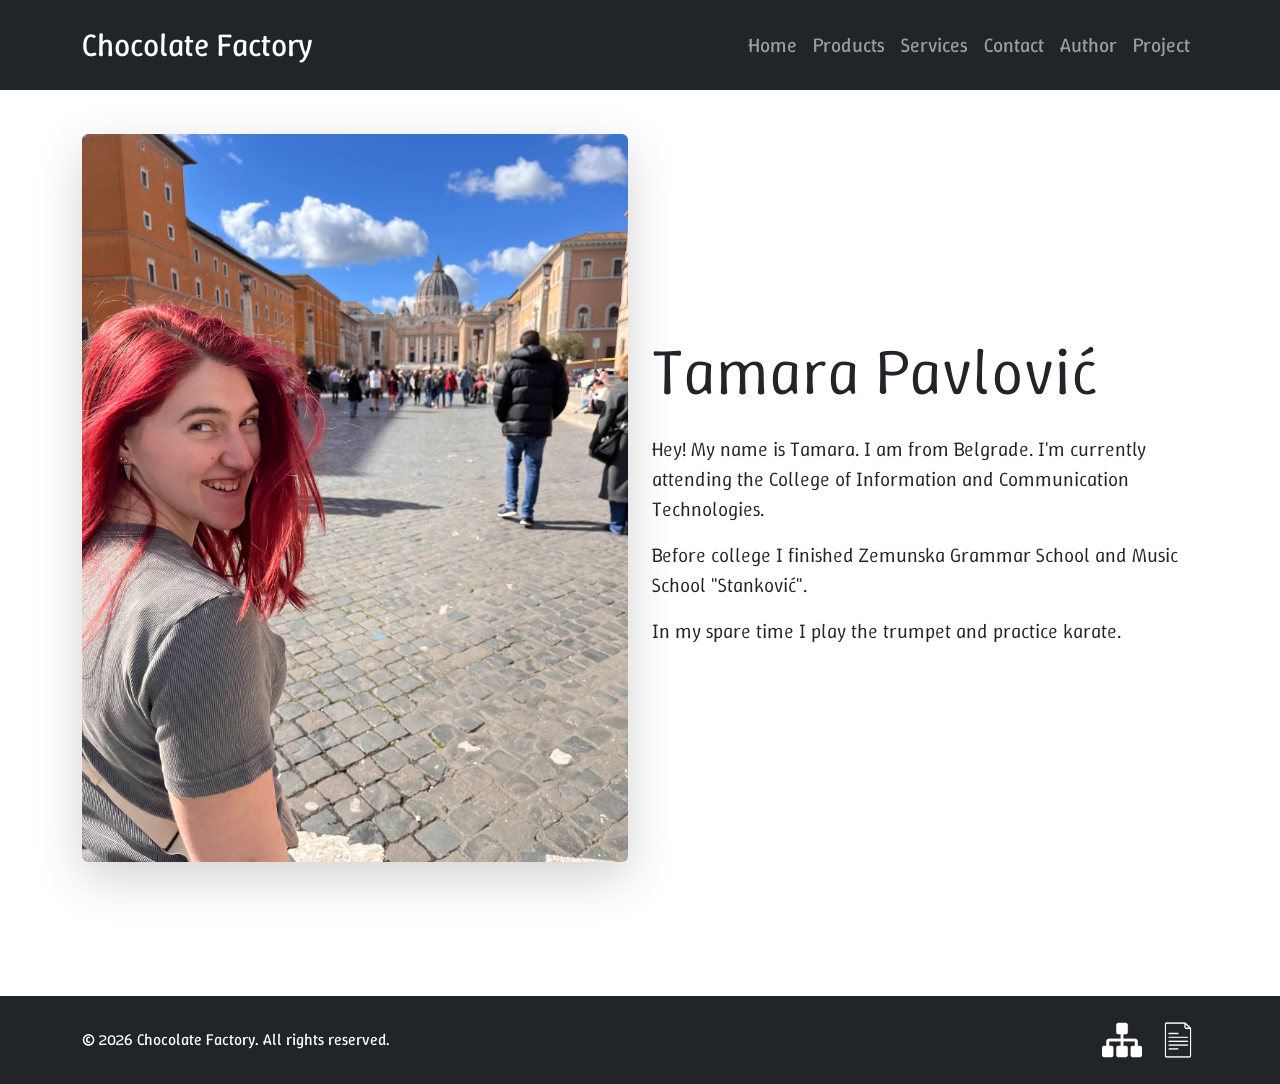
==== author.html @ e6eb34b3 "Add files via upload" ====
<!DOCTYPE html>
<html lang="en">
<head>
    <meta charset="UTF-8">
    <meta name="viewport" content="width=device-width, initial-scale=1.0">
    <title>Author | Chocolate Factory</title>
    <link rel="icon" type="image/x-icon" href="assets/images/favicon.png">
    <link href="https://cdn.jsdelivr.net/npm/bootstrap@5.3.7/dist/css/bootstrap.min.css" rel="stylesheet">
    <link rel="stylesheet" href="assets/css/main.css">
    <link rel="preconnect" href="https://fonts.googleapis.com">
    <link href="https://fonts.googleapis.com/css2?family=Winky+Sans:wght@300..900&display=swap" rel="stylesheet">
</head>

<body>

<header id="header">
    <nav class="navbar navbar-expand-lg navbar-dark bg-dark fixed-top py-3">
        <div class="container">
            <a class="navbar-brand fs-2" href="#">
                Chocolate Factory
            </a>
            <div class="topnav">
                <button class="navbar-toggler" type="button" onclick="myFunction()">
                    <span class="navbar-toggler-icon"></span>
                </button>
            </div>
            <div class="navbar-collapse  nav" id="mainNav">
                <ul class="navbar-nav ms-auto fs-5" id = 'navigation'>
                <!--
                    <li class="nav-item">
                        <a class="nav-link" href="#product-overview">Home</a>
                    </li>

                    <li class="nav-item">
                        <a class="nav-link" href="#products">Products</a>
                    </li>

                    <li class="nav-item">
                        <a class="nav-link" href="#services">Services</a>
                    </li>

                    <li class="nav-item">
                        <a class="nav-link" href="#contact">Contact</a>
                    </li>

                    <li class="nav-item">
                        <a class="nav-link" href="#author">Author</a>
                    </li>
                -->
                </ul>
            </div>
        </div>
    </nav>

</header>

<main>

    <section class="author-page py-5">

        <div class="container">

            <div class="row align-items-center min-vh-100">

                <div class="col-lg-6 mb-4 mb-lg-0">

                    <img src="assets/images/author.jpg"
                         alt="Author Tamara Pavlović"
                         class="img-fluid rounded shadow-lg">

                </div>

                <div class="col-lg-6 text-center text-lg-start">

                    <h1 class="display-3 mb-4">
                        Tamara Pavlović
                    </h1>

                    <p class="lead">
                        Hey! My name is Tamara. I am from Belgrade.
                        I'm currently attending the College of Information
                        and Communication Technologies.
                    </p>

                    <p class="lead">
                        Before college I finished Zemunska Grammar School
                        and Music School "Stanković".
                    </p>

                    <p class="lead">
                        In my spare time I play the trumpet
                        and practice karate.
                    </p>

                </div>

            </div>

        </div>

    </section>

</main>
<footer class="bg-dark text-white py-4">
    <div class="container d-flex flex-column flex-md-row justify-content-between align-items-center gap-3">

        <p class="mb-0">
            © 2026 Chocolate Factory. All rights reserved.
        </p>

        <div class="d-flex gap-3">
            <a href="sitemap.xml" target="_blank">
                <img src="assets/images/sitemap.png" width="40">
            </a>

            <a href="dokumentacija.pdf" target="_blank">
                <img src="assets/images/documentation.png" width="40">
            </a>
        </div>

    </div>
</footer>
<script src="assets/js/main.js"></script>

</body>
</html>
---- assets/css/main.css ----
/* Reset */
* {
    margin: 0;
    padding: 0;
    box-sizing: border-box;
    font-family: "Winky Sans", sans-serif;
}

html{
    scroll-behavior: smooth;
    scroll-margin-top: 400px;
    
}


/*header*/
@media (max-width: 990px) {

    .topnav {
        display: block;
    }

    .navbar-collapse {
        display: none;
        width: 100%;
    }

    .navbar-collapse.show {
        display: block;
    }

    .navbar-nav {
        text-align: center;
        padding-top: 1rem;
    }

    .nav-link {
        margin: 0.5rem 0;
    }
}

@media (min-width: 1000px) {

    .navbar-collapse {
        display: flex !important;
        justify-content: flex-end;
    }
}




@media (max-width: 1000px) {



    /* Hide the links inside the navigation menu (except for logo/home) */
    .myLinks {
    display: block;
    width: 100%;
    text-align: center;
    }

    /* Style navigation menu links */
    .myLinks a {
    color: white;
    padding: 14px 16px;
    text-decoration: none;
    font-size: 17px;
    display: block;
    }
}
/*header end*/


@media (max-width: 1100px) {

    .title {
        font-size: 28px;
    }

    .nav a {
        font-size: 20px;
        margin: 0 10px;
    }

    #product-overview {
        height: 60vh;
        text-align: center;
    }

    

}




#products,
#services,
#contact {
    scroll-margin-top: 6vh; 
}

#product-overview {
    background: linear-gradient(to top, rgba(0, 0, 0, 0.6) 10%, transparent),
    url("../images/product_overview.jpg") center/cover no-repeat border-box,
    #160108;
    width: 100%;
    height: 80vh;
    position: relative;
    display: flex;
    align-items: center;
    justify-content: center;
    text-align: center;
}

#product-overview h2 {
    color: white;
    /*font-family:'Corinthia', sans-serif;*/
    position: absolute;
    font-size: 4rem;
}



/* Products */

#products {
    padding: 40px;
}

.product-title{
    font-size: 40px;
    text-align: center;
}

.product-holder {
    display: grid;
    grid-template-columns: repeat(auto-fit, minmax(250px, 1fr));
    gap: 30px;
    padding: 40px;
}

.product-card {
    border: 1px solid #ddd;
    padding: 20px;
    text-align: center;
    transition: transform 0.2s;
}

.product-card:hover {
    transform: translateY(-5px);
}

.product-card img {
    width: 100%;
    height: auto;
}

.product-card h3 {
    margin: 15px 0;
}

.price {
    font-size: 18px;
    color: #27ae60;
    margin-bottom: 15px;
}

button {
    padding: 10px 20px;
    border: none;
    background: #27ae60;
    color: white;
    cursor: pointer;
}

button:hover {
    background: #219150;
}

/* Services */
#services {
    width: 100%;
    overflow: hidden;
}

.services-slider {
    position: relative;
    width: 100%;
    height: 70vh;
}

#services-track {
    display: flex;
    height: 100%;
    transition: transform 0.6s ease-in-out;
}

.service-slide {
    min-width: 100%;
    height: 100%;
    display: flex;
    color: #fff;
    position: relative;
}

.service-slide::before {
    content: "";
    position: absolute;
    inset: 0;
    background: rgba(0,0,0,0.45);
}

.service-content {
    position: absolute;
    bottom: 100px;
    right: 60px;
    max-width: 620px;
    text-align: right;
    z-index: 1;
    padding: 2rem;
}

.service-content p {
    font-size: 2.5rem;
    line-height: 1.6;
}

@media (max-width: 600px) {
    #services-list{
        display: none;
    }

    .service-content p {
    font-size: 1.5rem;
    line-height: 1.6;
}
}

.service-controls {
    position: absolute;
    bottom: 30px;
    left: 50%;
    transform: translateX(-50%);
    display: flex;
    align-items: center;
    gap: 1rem;
    z-index: 2;
}

.service-btn {
    position: absolute;
    transform: translateY(-50%);
    background: rgba(0,0,0,0.6);
    color: #fff;
    border: none;
    border-radius: 50%;
    font-size: 1.5rem;
    padding: 0.4rem 0.8rem;
    cursor: pointer;
    z-index: 2;
    bottom:5%;
    
}

.service-btn.prev { right: 40px; }
.service-btn.next { left: 40px; }

.service-btn:hover {
    background: rgba(0,0,0,0.8);
}

.service-dots {
    display: flex;
    gap: 0.6rem;
}

.service-dot {
    width: 10px;
    height: 10px;
    border-radius: 50%;
    background: rgba(255,255,255,0.4);
    cursor: pointer;
    transition: background 0.3s, transform 0.3s;
}

.service-dot.active {
    background: #fff;
    transform: scale(1.3);
}

.slide-0 {
    background: url("../images/workshop.gif") center/cover no-repeat;
}

.slide-1 {
    background: url("../images/custom.gif") center/cover no-repeat;
}

.slide-2 {
    background: url("../images/tour.gif") center/cover no-repeat;
}

.slide-3 {
    background: url("../images/catering.gif") center/cover no-repeat;
}

#services-list {
    position: absolute;
    top: 30px;
    left: 30px;
    list-style: none;
    padding: 0;
    margin: 0;
    z-index: 2;
}

#services-list li {
    color: rgba(255,255,255,0.7);
    font-size: 4rem;
    margin-bottom: 0.6rem;
    cursor: pointer;
    transition: color 0.3s, transform 0.3s;
}


#services-list li.active {
    color: #fff;
    font-weight: 600;
    transform: translateX(5px);
}

#services-list li:hover {
    color: #fff;
}

.reservation-page {
    background: #f4f4f4;
    min-height: 100vh;
    padding-top: 120px;
}

.reservation-wrapper {
    background: white;
    border-radius: 12px;
    padding: 2.5rem;
}

.reservation-page h1 {
    font-family: "Winky Sans", sans-serif;
    font-style: italic;
}

.form-control,
.form-select {
    padding: 0.9rem;
}

textarea.form-control {
    resize: none;
}

.submit-btn {
    background: #159a8c;
    color: white;
    border: none;
    font-size: 1.1rem;
    font-weight: 600;
}

.submit-btn:hover {
    background: #117d72;
    color: white;
}

@media (max-width: 768px) {

    .reservation-wrapper {
        padding: 1.5rem;
    }

    .reservation-page h1 {
        font-size: 3rem;
    }
}

/*Author*/

@media(min-width:1000px){
.about_author {
    margin: 3rem auto;
    max-width: 1500px;
    display: flex;
    align-items: center;
    justify-content: space-around;
  }
}
  
.about_author__image-container {
  width: 60%;
}

.about_author__image {
  width: 100%;
  vertical-align: top;
}

.about_author__info {
  text-align: right;
  padding: 0.9rem;
}


  
.about_author__name {
  margin: 0.2rem;
  font-size: 4rem;
}

.about_author__subtitle {
  margin: 0;
  font-size: 3rem;
  color: #ccc;
}
  
  
.about_author__text {
  margin: 0.2rem;
}
  
@media(max-width:  1000px){
    .about_author {
    font-size: 1.2rem;
    }

    .about_author__image-container{
        width: 100%;
        max-width: 40rem;
    }

    .about_author__info {
    width: 100%;
  }
}

/*Author end*/

.footer {
    background: black; 
    color: #fff;
    padding: 2rem 1.5rem;
    display: flex;
    justify-content: space-between;
    align-items: center;
    flex-wrap: wrap;
    gap: 1rem;
}

.footer p {
    margin: 0;
    font-size: 0.9rem;
    opacity: 0.8;
}

.footer .icons {
    list-style: none;
    display: flex;
    gap: 1rem;
    margin: 0;
    padding: 0;
}

.footer .icons li {
    display: flex;
}

.footer .icons_link {
    display: inline-flex;
    align-items: center;
    justify-content: center;
    width: 48px;
    height: 48px;
    border-radius: 50%;
    background: rgba(255, 255, 255, 0.1);
    transition: background 0.3s ease, transform 0.3s ease;
}

.footer .icons_link:hover {
    background: rgba(255, 255, 255, 0.25);
    transform: translateY(-2px);
}


.footer .icons_link img {
    width: 40px;
    height: 40px;
    
}


.popup-overlay {
    position: fixed;
    inset: 0;
    background: rgba(0, 0, 0, 0.7);
    display: none;

    /* Flex centering */
    display: flex;
    justify-content: center;
    align-items: center;

    z-index: 9999;
}

.popup-overlay {
    position: fixed;
    inset: 0;
    background: rgba(0, 0, 0, 0.7);

    display: flex;
    justify-content: center;
    align-items: center;

    opacity: 0;
    visibility: hidden;
    z-index: 9999;
}

.popup-overlay.active {
    opacity: 1;
    visibility: visible;
}

.popup-box {
    background: #fff;
    padding: 40px 50px;
    border-radius: 12px;
    text-align: center;
    width: 600px;
    max-width: 90%;
    box-shadow: 0 20px 40px rgba(0, 0, 0, 0.3);
}
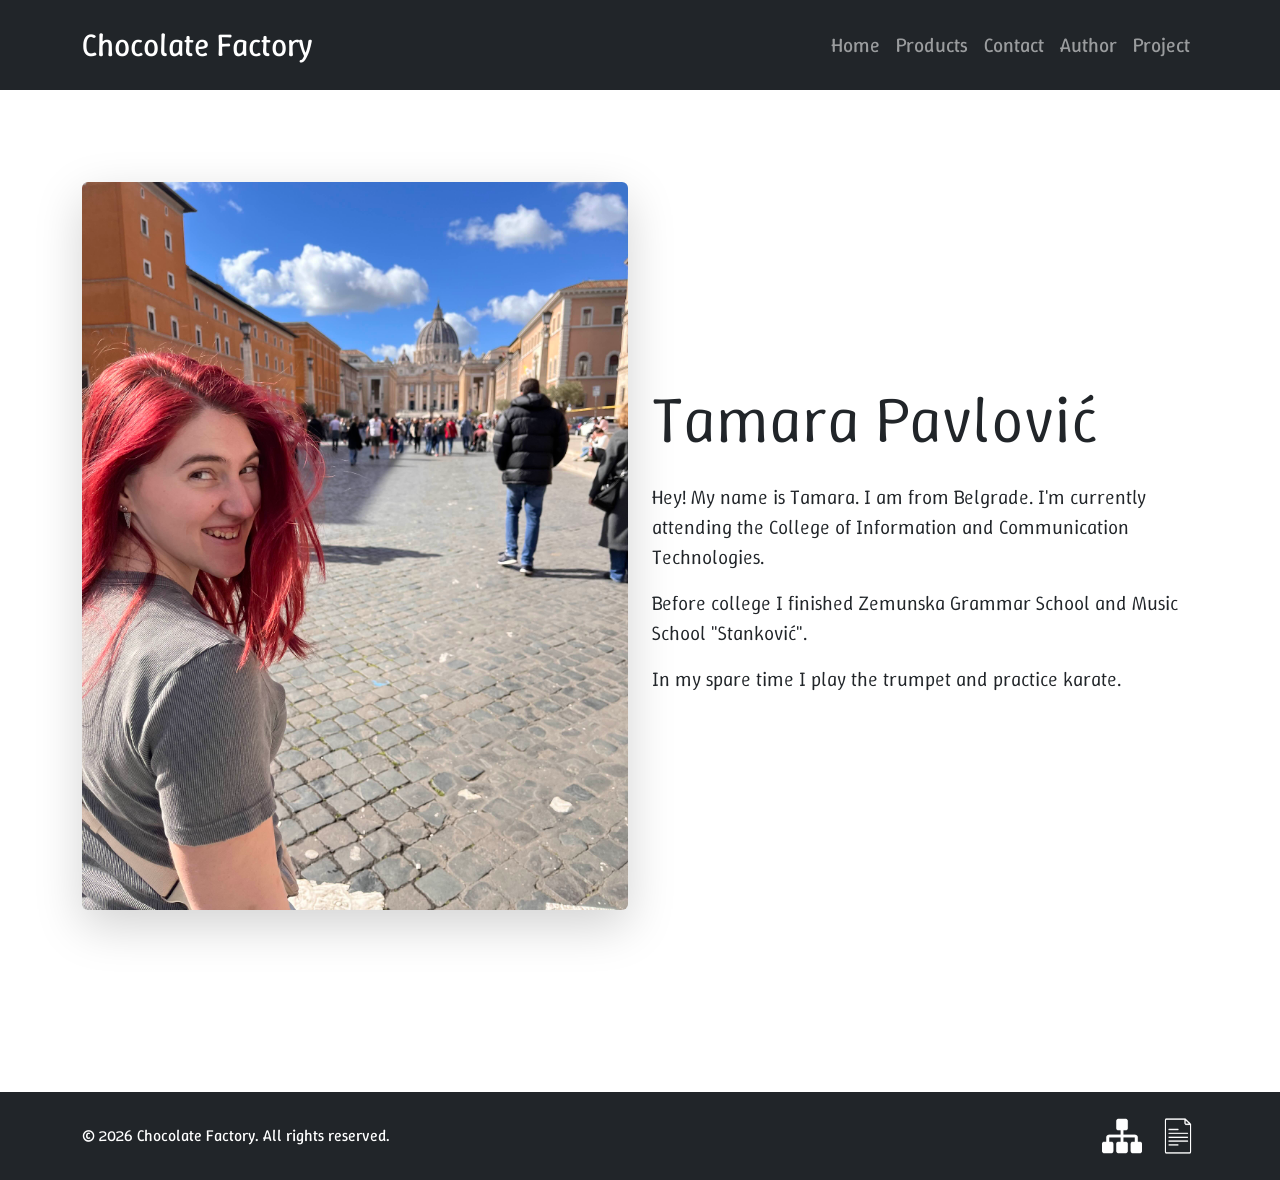
==== commit 83b10276: "Add files via upload" ====
--- a/author.html
+++ b/author.html
@@ -54,49 +54,11 @@
 
 </header>
 
-<main>
+<main >
 
-    <section class="author-page py-5">
+    <section class="author-page py-5" id="author">
 
-        <div class="container">
-
-            <div class="row align-items-center min-vh-100">
-
-                <div class="col-lg-6 mb-4 mb-lg-0">
-
-                    <img src="assets/images/author.jpg"
-                         alt="Author Tamara Pavlović"
-                         class="img-fluid rounded shadow-lg">
-
-                </div>
-
-                <div class="col-lg-6 text-center text-lg-start">
-
-                    <h1 class="display-3 mb-4">
-                        Tamara Pavlović
-                    </h1>
-
-                    <p class="lead">
-                        Hey! My name is Tamara. I am from Belgrade.
-                        I'm currently attending the College of Information
-                        and Communication Technologies.
-                    </p>
-
-                    <p class="lead">
-                        Before college I finished Zemunska Grammar School
-                        and Music School "Stanković".
-                    </p>
-
-                    <p class="lead">
-                        In my spare time I play the trumpet
-                        and practice karate.
-                    </p>
-
-                </div>
-
-            </div>
-
-        </div>
+        
 
     </section>
 
@@ -121,6 +83,6 @@
     </div>
 </footer>
 <script src="assets/js/main.js"></script>
-
+<script src="assets/js/contact.js"></script>
 </body>
 </html>
--- a/assets/css/main.css
+++ b/assets/css/main.css
@@ -181,161 +181,96 @@
     background: #219150;
 }
 
-/* Services */
-#services {
-    width: 100%;
-    overflow: hidden;
-}
-
-.services-slider {
-    position: relative;
-    width: 100%;
-    height: 70vh;
-}
-
-#services-track {
-    display: flex;
-    height: 100%;
-    transition: transform 0.6s ease-in-out;
-}
-
-.service-slide {
-    min-width: 100%;
-    height: 100%;
-    display: flex;
-    color: #fff;
-    position: relative;
-}
-
-.service-slide::before {
-    content: "";
-    position: absolute;
-    inset: 0;
-    background: rgba(0,0,0,0.45);
-}
-
-.service-content {
-    position: absolute;
-    bottom: 100px;
-    right: 60px;
-    max-width: 620px;
-    text-align: right;
-    z-index: 1;
-    padding: 2rem;
-}
-
-.service-content p {
-    font-size: 2.5rem;
-    line-height: 1.6;
-}
-
-@media (max-width: 600px) {
-    #services-list{
-        display: none;
-    }
-
-    .service-content p {
-    font-size: 1.5rem;
-    line-height: 1.6;
-}
-}
-
-.service-controls {
-    position: absolute;
-    bottom: 30px;
-    left: 50%;
-    transform: translateX(-50%);
-    display: flex;
-    align-items: center;
-    gap: 1rem;
-    z-index: 2;
-}
-
-.service-btn {
-    position: absolute;
-    transform: translateY(-50%);
-    background: rgba(0,0,0,0.6);
-    color: #fff;
-    border: none;
-    border-radius: 50%;
-    font-size: 1.5rem;
-    padding: 0.4rem 0.8rem;
-    cursor: pointer;
-    z-index: 2;
-    bottom:5%;
-    
-}
-
-.service-btn.prev { right: 40px; }
-.service-btn.next { left: 40px; }
-
-.service-btn:hover {
-    background: rgba(0,0,0,0.8);
-}
-
-.service-dots {
-    display: flex;
-    gap: 0.6rem;
-}
-
-.service-dot {
-    width: 10px;
-    height: 10px;
-    border-radius: 50%;
-    background: rgba(255,255,255,0.4);
-    cursor: pointer;
-    transition: background 0.3s, transform 0.3s;
-}
-
-.service-dot.active {
-    background: #fff;
-    transform: scale(1.3);
-}
-
-.slide-0 {
-    background: url("../images/workshop.gif") center/cover no-repeat;
-}
-
-.slide-1 {
-    background: url("../images/custom.gif") center/cover no-repeat;
-}
-
-.slide-2 {
-    background: url("../images/tour.gif") center/cover no-repeat;
-}
-
-.slide-3 {
-    background: url("../images/catering.gif") center/cover no-repeat;
-}
-
-#services-list {
-    position: absolute;
-    top: 30px;
-    left: 30px;
-    list-style: none;
-    padding: 0;
-    margin: 0;
-    z-index: 2;
-}
-
-#services-list li {
-    color: rgba(255,255,255,0.7);
-    font-size: 4rem;
-    margin-bottom: 0.6rem;
-    cursor: pointer;
-    transition: color 0.3s, transform 0.3s;
-}
-
-
-#services-list li.active {
-    color: #fff;
-    font-weight: 600;
-    transform: translateX(5px);
-}
-
-#services-list li:hover {
-    color: #fff;
-}
+#services{
+  background:#f8f5f1;
+}
+
+.service-slide-modern{
+  min-height:650px;
+  background-size:cover;
+  background-position:center;
+  position:relative;
+}
+
+.overlay{
+  position:absolute;
+  inset:0;
+  background:linear-gradient(
+    90deg,
+    rgba(0,0,0,0.75) 0%,
+    rgba(0,0,0,0.35) 60%,
+    rgba(0,0,0,0.1) 100%
+  );
+}
+
+.service-content-modern{
+  max-width:600px;
+  color:white;
+}
+
+.service-badge{
+  display:inline-block;
+  padding:10px 18px;
+  background:rgba(255,255,255,0.15);
+  backdrop-filter:blur(10px);
+  border-radius:30px;
+  margin-bottom:25px;
+  font-size:0.9rem;
+  letter-spacing:1px;
+  text-transform:uppercase;
+}
+
+.service-content-modern h2{
+  font-size:4rem;
+  font-weight:700;
+  margin-bottom:20px;
+}
+
+.service-content-modern p{
+  font-size:1.2rem;
+  line-height:1.8;
+  margin-bottom:30px;
+  color:rgba(255,255,255,0.9);
+}
+
+.carousel-indicators [data-bs-target]{
+  width:12px;
+  height:12px;
+  border-radius:50%;
+}
+
+.carousel-control-prev,
+.carousel-control-next{
+  width:6%;
+}
+
+.carousel-control-prev-icon,
+.carousel-control-next-icon{
+  background-color:rgba(255,255,255,0.2);
+  border-radius:50%;
+  padding:25px;
+  backdrop-filter:blur(10px);
+}
+
+@media(max-width:768px){
+
+  .service-slide-modern{
+    min-height:500px;
+  }
+
+  .service-content-modern h2{
+    font-size:2.5rem;
+  }
+
+  .service-content-modern p{
+    font-size:1rem;
+  }
+
+}
+
+
+
+
 
 .reservation-page {
     background: #f4f4f4;
@@ -545,3 +480,171 @@
 }
 
 
+.info-showcase{
+  background:#f8f5f1;
+}
+
+.section-badge{
+  display:inline-block;
+  padding:10px 18px;
+  background:#2c1810;
+  color:white;
+  border-radius:50px;
+  margin-bottom:20px;
+  letter-spacing:1px;
+  font-size:0.85rem;
+  text-transform:uppercase;
+}
+
+.section-title{
+  font-size:3.5rem;
+  font-weight:700;
+  margin-bottom:20px;
+}
+
+.section-description{
+  max-width:700px;
+  margin:auto;
+  color:#666;
+}
+
+.showcase-card{
+  background:white;
+  border-radius:30px;
+  overflow:hidden;
+  box-shadow:0 15px 40px rgba(0,0,0,0.06);
+  transition:0.4s;
+}
+
+.showcase-card:hover{
+  transform:translateY(-6px);
+}
+
+.showcase-image{
+  height:100%;
+  min-height:500px;
+  overflow:hidden;
+}
+
+.showcase-image img{
+  width:100%;
+  height:100%;
+  object-fit:cover;
+  transition:0.5s;
+}
+
+.showcase-card:hover img{
+  transform:scale(1.05);
+}
+
+.showcase-content{
+  padding:70px;
+  position:relative;
+}
+
+.quote-icon{
+  font-size:6rem;
+  line-height:1;
+  color:#8b5e3c;
+  opacity:0.2;
+  position:absolute;
+  top:20px;
+  left:40px;
+}
+
+.showcase-content h3{
+  font-size:2.5rem;
+  margin-bottom:25px;
+  font-weight:700;
+}
+
+.showcase-content p{
+  font-size:1.1rem;
+  line-height:1.9;
+  color:#555;
+  margin-bottom:35px;
+}
+
+.showcase-author{
+  display:flex;
+  align-items:center;
+  gap:18px;
+}
+
+.showcase-author img{
+  width:70px;
+  height:70px;
+  border-radius:50%;
+  object-fit:cover;
+}
+
+.showcase-author h5{
+  margin:0;
+  font-weight:700;
+}
+
+.showcase-author span{
+  color:#777;
+}
+
+.mini-badge{
+  display:inline-block;
+  margin-bottom:20px;
+  color:#8b5e3c;
+  font-weight:600;
+  letter-spacing:1px;
+  text-transform:uppercase;
+}
+
+.details-grid{
+  display:flex;
+  gap:20px;
+  flex-wrap:wrap;
+  margin-top:40px;
+}
+
+.detail-box{
+  background:#f5f1eb;
+  padding:25px;
+  border-radius:20px;
+  min-width:140px;
+  text-align:center;
+}
+
+.detail-box h4{
+  font-size:2rem;
+  margin-bottom:10px;
+  color:#2c1810;
+}
+
+.detail-box span{
+  color:#666;
+}
+
+@media(max-width:991px){
+
+  .showcase-content{
+    padding:45px 30px;
+  }
+
+  .showcase-image{
+    min-height:350px;
+  }
+
+}
+
+@media(max-width:768px){
+
+  .section-title{
+    font-size:2.5rem;
+  }
+
+  .showcase-content h3{
+    font-size:2rem;
+  }
+
+  .details-grid{
+    flex-direction:column;
+  }
+
+}
